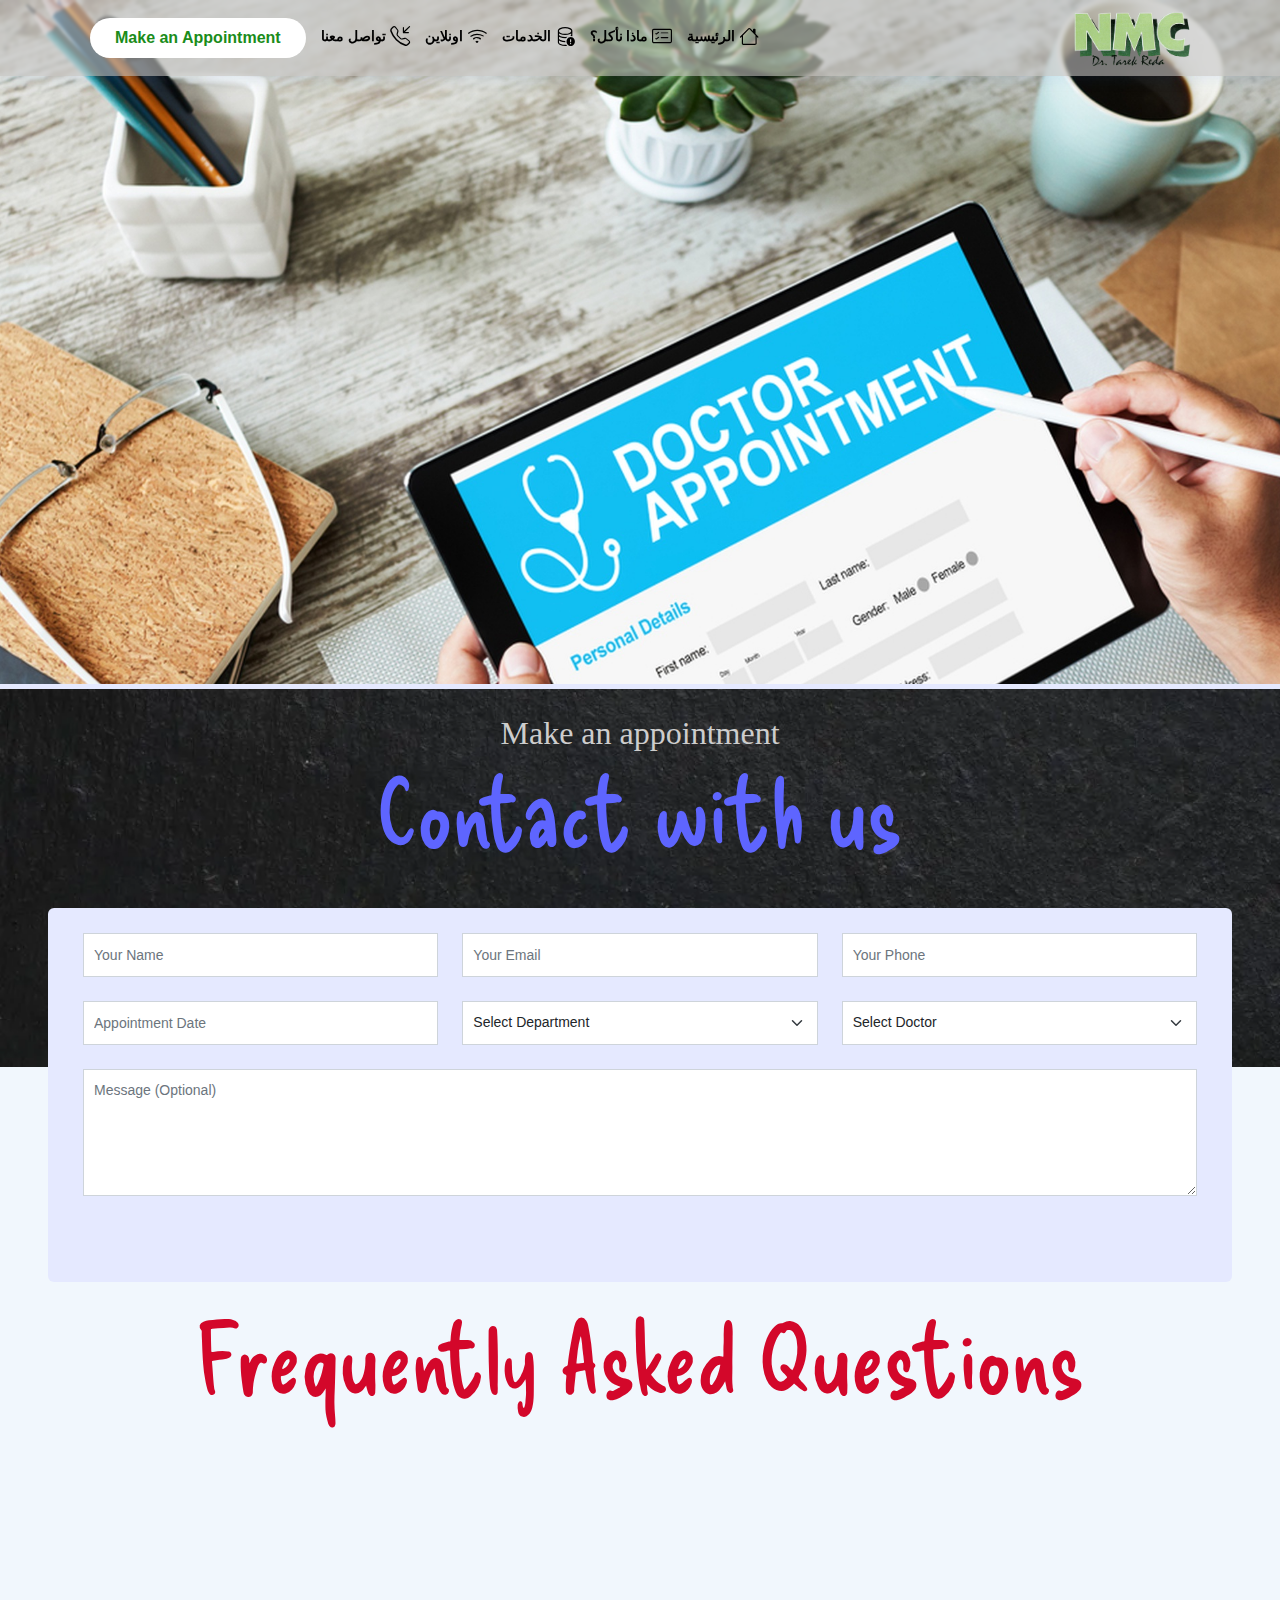
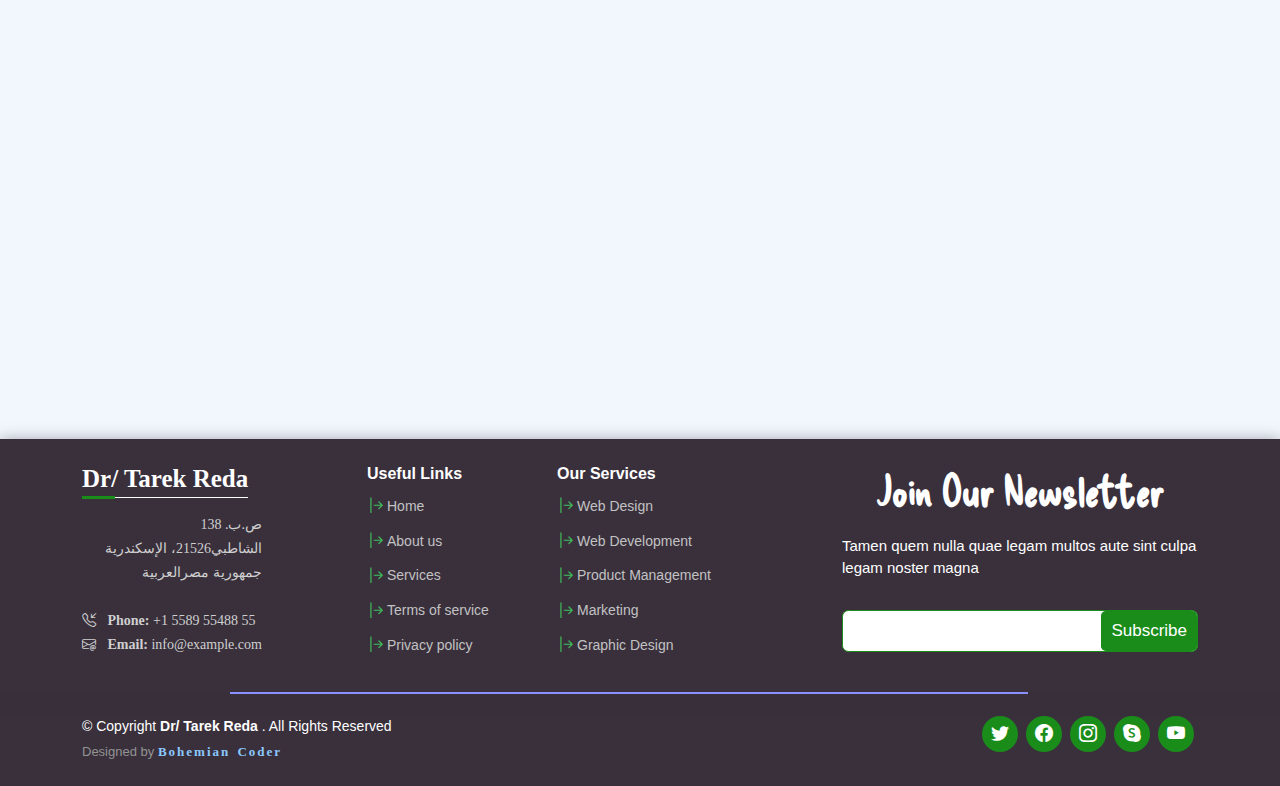
==== appointment.html @ 63b25da9 "Add files via upload" ====
<!DOCTYPE html>
<html lang="ar" dir="rtl">
  <head>
    <meta charset="UTF-8" />
    <meta http-equiv="X-UA-Compatible" content="IE=edge" />
    <meta name="viewport" content="width=device-width, initial-scale=1.0" />
    <title>Document</title>

    <!-- Google Fonts -->
    <link rel="preconnect" href="https://fonts.googleapis.com" />
    <link rel="preconnect" href="https://fonts.gstatic.com" crossorigin />
    <link
      href="https://fonts.googleapis.com/css2?family=Coming+Soon&family=Delicious+Handrawn&display=swap"
      rel="stylesheet" />

    <!-- Vendor CSS Files -->
    <link href="assets/vendor/aos/aos.css" rel="stylesheet" />
    <link href="assets/vendor/animate.css/animate.min.css" rel="stylesheet" />
    <link
      href="assets/vendor/bootstrap/css/bootstrap.min.css"
      rel="stylesheet" />
    <link
      href="assets/vendor/bootstrap-icons/bootstrap-icons.css"
      rel="stylesheet" />
    <link
      href="assets/vendor/glightbox/css/glightbox.min.css"
      rel="stylesheet" />
    <link href="assets/vendor/remixicon/remixicon.css" rel="stylesheet" />
    <link href="assets/vendor/swiper/swiper-bundle.min.css" rel="stylesheet" />

    <!-- Template Main CSS File -->
    <link href="assets/css/style.css" rel="stylesheet" />
  </head>

  <body id="main-home">
    <div id="head" class="head">
      <header id="header" class="fixed-top">
        <div class="container d-flex align-items-center">
          <h1 class="logo ms-auto">
            <a href="index.html" class="logo me-auto">
              <img src="assets/img/logo.png" alt="" class="img-fluid" />
            </a>
          </h1>

          <nav id="navbar" class="navbar order-last order-lg-0">
            <ul>
              <li>
                <a class="nav-link scrollto" href="index.html">
                  <i class="bi bi-house ms-1 fs-5"></i>
                  الرئيسية
                </a>
              </li>
              <li>
                <a class="nav-link scrollto" href="what-eat.html">
                  <i class="bi bi-card-checklist ms-1 fs-5"></i>
                  ماذا نأكل؟
                </a>
              </li>
              <li>
                <a class="nav-link scrollto" href="services.html">
                  <i class="bi bi-database-exclamation ms-1 fs-5"></i>
                  الخدمات
                </a>
              </li>
              <li>
                <a class="nav-link scrollto" href="online.html">
                  <i class="bi bi-wifi ms-1 fs-5"></i>
                  اونلاين
                </a>
              </li>
              <li>
                <a class="nav-link scrollto" href="#doctors">
                  <i class="bi bi-telephone-inbound ms-1 fs-5"></i>
                  تواصل معنا
                </a>
              </li>
            </ul>
            <i class="bi bi-list mobile-nav-toggle"></i>
          </nav>
          <!-- .navbar -->

          <a href="appointment.html" class="appointment-btn scrollto ms-2">
            <span class="d-none d-md-inline"> Make an </span>
            Appointment
          </a>
        </div>
      </header>
      <div class="head-content" id="head-content-appointment"></div>
    </div>

    <main id="main">
      <!-- ======= Appointment Section ======= -->
      <section id="appointment" class="appointment section-bg py-0" dir="ltr">
        <div class="appointment-head">
          <h4 class="">Make an appointment</h4>
          <h2>Contact with us</h2>
        </div>
        <div class="form">
          <form action="" method="post" role="form">
            <div class="row">
              <div class="col-md-4 form-group">
                <input
                  type="text"
                  name="name"
                  class="form-control"
                  id="name"
                  placeholder="Your Name"
                  data-rule="minlen:4"
                  data-msg="Please enter at least 4 chars" />
              </div>
              <div class="col-md-4 form-group mt-3 mt-md-0">
                <input
                  type="email"
                  class="form-control"
                  name="email"
                  id="email"
                  placeholder="Your Email"
                  data-rule="email"
                  data-msg="Please enter a valid email" />
              </div>
              <div class="col-md-4 form-group mt-3 mt-md-0">
                <input
                  type="tel"
                  class="form-control"
                  name="phone"
                  id="phone"
                  placeholder="Your Phone"
                  data-rule="minlen:4"
                  data-msg="Please enter at least 4 chars" />
              </div>
            </div>
            <div class="row">
              <div class="col-md-4 form-group mt-3">
                <input
                  type="datetime"
                  name="date"
                  class="form-control datepicker"
                  id="date"
                  placeholder="Appointment Date"
                  data-rule="minlen:4"
                  data-msg="Please enter at least 4 chars" />
              </div>
              <div class="col-md-4 form-group mt-3">
                <select name="department" id="department" class="form-select">
                  <option value="">Select Department</option>
                  <option value="Department 1">Department 1</option>
                  <option value="Department 2">Department 2</option>
                  <option value="Department 3">Department 3</option>
                </select>
              </div>
              <div class="col-md-4 form-group mt-3">
                <select name="doctor" id="doctor" class="form-select">
                  <option value="">Select Doctor</option>
                  <option value="Doctor 1">Doctor 1</option>
                  <option value="Doctor 2">Doctor 2</option>
                  <option value="Doctor 3">Doctor 3</option>
                </select>
              </div>
            </div>

            <div class="form-group mt-3">
              <textarea
                class="form-control"
                name="message"
                rows="5"
                placeholder="Message (Optional)"></textarea>
            </div>
            <div class="appoint-btn my-0 text-center">
              <a
                type="submit"
                href=""
                class="appointment-btn scrollto ms-2"
                data-aos="fade-left">
                <i class="bi bi-pencil-square"></i>
                Make an Appointment
              </a>
            </div>
          </form>
        </div>
      </section>
      <div class="appoint-img"></div>
      <!-- End Appointment Section -->

      <!-- ======= Frequently Asked Questions Section ======= -->
      <section id="faq" class="faq section-bg pt-0">
        <div class="container">
          <h2>Frequently Asked Questions</h2>
          <div class="faq-list">
            <ul>
              <li data-aos="fade-up" dir="ltr" class="text-start">
                <a
                  data-bs-toggle="collapse"
                  class="collapse"
                  data-bs-target="#faq-list-1">
                  <h5 class="d-flex justify-content-start align-items-center">
                    <i class="bi bi-question-circle icon-help"></i>
                    Non consectetur a erat nam at lectus urna duis?
                  </h5>
                  <i class="bi bi-chevron-down icon-show"></i>
                  <i class="bi bi-chevron-up icon-close"></i>
                </a>
                <div
                  id="faq-list-1"
                  class="collapse show"
                  data-bs-parent=".faq-list">
                  <p>
                    <i class="bi bi-check-all fs-4"></i>
                    Feugiat pretium nibh ipsum consequat. Tempus iaculis urna id
                    volutpat lacus laoreet non curabitur gravida. Venenatis
                    lectus magna fringilla urna porttitor rhoncus dolor purus
                    non.
                  </p>
                </div>
              </li>

              <li
                data-aos="fade-up"
                data-aos-delay="100"
                dir="ltr"
                class="text-start">
                <a
                  data-bs-toggle="collapse"
                  data-bs-target="#faq-list-2"
                  class="collapsed">
                  <h5 class="d-flex justify-content-start align-items-center">
                    <i class="bi bi-question-circle icon-help"></i>
                    Non consectetur a erat nam at lectus urna duis?
                  </h5>
                  <i class="bi bi-chevron-down icon-show"></i>
                  <i class="bi bi-chevron-up icon-close"></i>
                </a>
                <div
                  id="faq-list-2"
                  class="collapse"
                  data-bs-parent=".faq-list">
                  <p>
                    <i class="bi bi-check-all fs-4"></i>
                    Dolor sit amet consectetur adipiscing elit pellentesque
                    habitant morbi. Id interdum velit laoreet id donec ultrices.
                    Fringilla phasellus faucibus scelerisque eleifend donec
                    pretium. Est pellentesque elit ullamcorper dignissim. Mauris
                    ultrices eros in cursus turpis massa tincidunt dui.
                  </p>
                </div>
              </li>

              <li
                data-aos="fade-up"
                data-aos-delay="200"
                dir="ltr"
                class="text-start">
                <a
                  data-bs-toggle="collapse"
                  data-bs-target="#faq-list-3"
                  class="collapsed">
                  <h5 class="d-flex justify-content-start align-items-center">
                    <i class="bi bi-question-circle icon-help"></i>
                    Non consectetur a erat nam at lectus urna duis?
                  </h5>
                  <i class="bi bi-chevron-down icon-show"></i>
                  <i class="bi bi-chevron-up icon-close"></i>
                </a>
                <div
                  id="faq-list-3"
                  class="collapse"
                  data-bs-parent=".faq-list">
                  <p>
                    <i class="bi bi-check-all fs-4"></i>
                    Eleifend mi in nulla posuere sollicitudin aliquam ultrices
                    sagittis orci. Faucibus pulvinar elementum integer enim. Sem
                    nulla pharetra diam sit amet nisl suscipit. Rutrum tellus
                    pellentesque eu tincidunt. Lectus urna duis convallis
                    convallis tellus. Urna molestie at elementum eu facilisis
                    sed odio morbi quis
                  </p>
                </div>
              </li>

              <li
                data-aos="fade-up"
                data-aos-delay="300"
                dir="ltr"
                class="text-start">
                <a
                  data-bs-toggle="collapse"
                  data-bs-target="#faq-list-4"
                  class="collapsed">
                  <h5 class="d-flex justify-content-start align-items-center">
                    <i class="bi bi-question-circle icon-help"></i>
                    Non consectetur a erat nam at lectus urna duis?
                  </h5>
                  <i class="bi bi-chevron-down icon-show"></i>
                  <i class="bi bi-chevron-up icon-close"></i>
                </a>
                <div
                  id="faq-list-4"
                  class="collapse"
                  data-bs-parent=".faq-list">
                  <p>
                    <i class="bi bi-check-all fs-4"></i>
                    Molestie a iaculis at erat pellentesque adipiscing commodo.
                    Dignissim suspendisse in est ante in. Nunc vel risus commodo
                    viverra maecenas accumsan. Sit amet nisl suscipit adipiscing
                    bibendum est. Purus gravida quis blandit turpis cursus in.
                  </p>
                </div>
              </li>

              <li
                data-aos="fade-up"
                data-aos-delay="400"
                dir="ltr"
                class="text-start">
                <a
                  data-bs-toggle="collapse"
                  data-bs-target="#faq-list-5"
                  class="collapsed">
                  <h5 class="d-flex justify-content-start align-items-center">
                    <i class="bi bi-question-circle icon-help"></i>
                    Non consectetur a erat nam at lectus urna duis?
                  </h5>
                  <i class="bi bi-chevron-down icon-show"></i>
                  <i class="bi bi-chevron-up icon-close"></i>
                </a>
                <div
                  id="faq-list-5"
                  class="collapse"
                  data-bs-parent=".faq-list">
                  <p>
                    <i class="bi bi-check-all fs-4"></i>
                    Laoreet sit amet cursus sit amet dictum sit amet justo.
                    Mauris vitae ultricies leo integer malesuada nunc vel.
                    Tincidunt eget nullam non nisi est sit amet. Turpis nunc
                    eget lorem dolor sed. Ut venenatis tellus in metus vulputate
                    eu scelerisque.
                  </p>
                </div>
              </li>
            </ul>
          </div>
        </div>
      </section>
      <!-- End Frequently Asked Questions Section -->
    </main>

    <!-- ======= Footer ======= -->
    <footer id="footer">
      <div class="footer-top">
        <div class="container">
          <div class="row">
            <div class="col-lg-3 col-md-6 footer-contact">
              <h3>Dr/ Tarek Reda</h3>
              <p>
                <span class="d-flex" dir="rtl">
                  ص.ب. 138 <br />
                  الشاطبي21526، الإسكندرية<br />
                  جمهورية مصرالعربية <br /><br />
                </span>
                <strong>
                  <i class="bi bi-telephone-inbound me-2"></i>
                  Phone:
                </strong>
                +1 5589 55488 55
                <br />
                <strong>
                  <i class="bi bi-envelope-at me-2"></i>
                  Email:
                </strong>
                info@example.com
                <br />
              </p>
            </div>

            <!-- <div class="d-md-none">
              <img src="assets/img/logo.png" alt="" class="img-fluid w-100" />
            </div> -->

            <div class="col-lg-2 col-sm-6 footer-links">
              <h4>Useful Links</h4>
              <ul>
                <li>
                  <i class="bi bi-arrow-bar-right"></i> <a href="">Home</a>
                </li>
                <li>
                  <i class="bi bi-arrow-bar-right"></i> <a href="">About us</a>
                </li>
                <li>
                  <i class="bi bi-arrow-bar-right"></i> <a href="">Services</a>
                </li>
                <li>
                  <i class="bi bi-arrow-bar-right"></i>
                  <a href="">Terms of service</a>
                </li>
                <li>
                  <i class="bi bi-arrow-bar-right"></i>
                  <a href="">Privacy policy</a>
                </li>
              </ul>
            </div>

            <div class="col-lg-3 col-sm-6 footer-links">
              <h4>Our Services</h4>
              <ul>
                <li>
                  <i class="bi bi-arrow-bar-right"></i>
                  <a href="">Web Design</a>
                </li>
                <li>
                  <i class="bi bi-arrow-bar-right"></i>
                  <a href="">Web Development</a>
                </li>
                <li>
                  <i class="bi bi-arrow-bar-right"></i>
                  <a href="">Product Management</a>
                </li>
                <li>
                  <i class="bi bi-arrow-bar-right"></i>
                  <a href="">Marketing</a>
                </li>
                <li>
                  <i class="bi bi-arrow-bar-right"></i>
                  <a href="">Graphic Design</a>
                </li>
              </ul>
            </div>

            <div class="col-lg-4 col-md-6 footer-newsletter">
              <h4>Join Our Newsletter</h4>
              <p>
                Tamen quem nulla quae legam multos aute sint culpa legam noster
                magna
              </p>
              <form action="" method="post">
                <input type="email" name="email" /><input
                  type="submit"
                  value="Subscribe" />
              </form>
            </div>
          </div>
        </div>
      </div>

      <div class="footer-bottom container d-md-flex py-4 position-relative">
        <div class="me-md-auto text-center text-md-start">
          <div class="copyright">
            &copy; Copyright
            <strong> <span>Dr/ Tarek Reda</span> </strong>. All Rights Reserved
          </div>
          <div class="credits">Designed by <a href="">Bohemian Coder</a></div>
        </div>
        <div class="social-links text-center text-md-right pt-3 pt-md-0">
          <a href="" class="twitter"><i class="bi bi-twitter"></i></a>
          <a href="" class="facebook"><i class="bi bi-facebook"></i></a>
          <a href="" class="instagram"><i class="bi bi-instagram"></i></a>
          <a href="" class="google-plus"><i class="bi bi-skype"></i></a>
          <a href="" class="youtube"><i class="bi bi-youtube"></i></a>
        </div>
      </div>
    </footer>
    <!-- End Footer -->

    <div id="preloader"></div>
    <a
      href="#"
      class="back-to-top d-flex align-items-center justify-content-center">
      <i class="bi bi-arrow-up-short"></i>
    </a>

    <!-- Vendor JS Files -->
    <script src="assets/vendor/aos/aos.js"></script>
    <script src="assets/vendor/purecounter/purecounter_vanilla.js"></script>
    <script src="assets/vendor/bootstrap/js/bootstrap.bundle.min.js"></script>
    <script src="assets/vendor/glightbox/js/glightbox.min.js"></script>
    <script src="assets/vendor/swiper/swiper-bundle.min.js"></script>
    <script src="assets/vendor/typed.js/typed.min.js"></script>

    <!-- Template Main JS File -->
    <script src="assets/js/main.js"></script>
  </body>
</html>
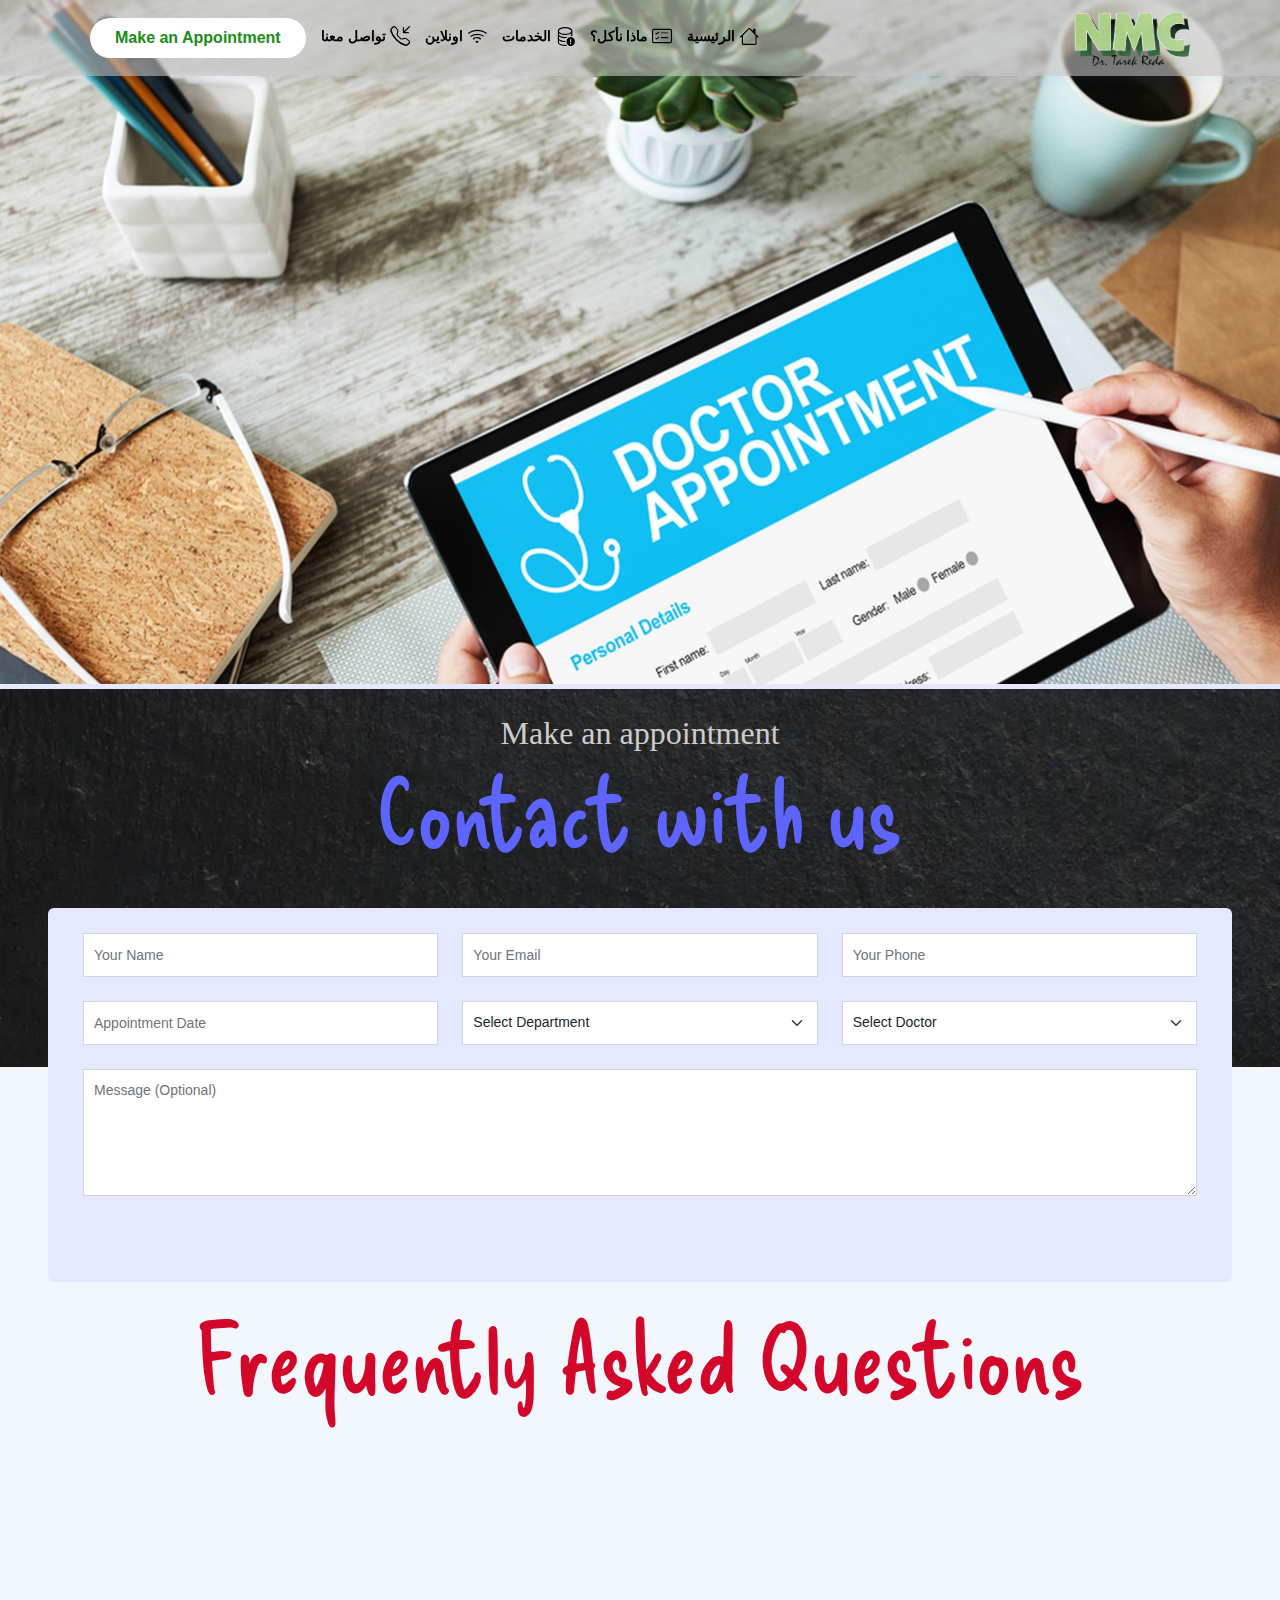
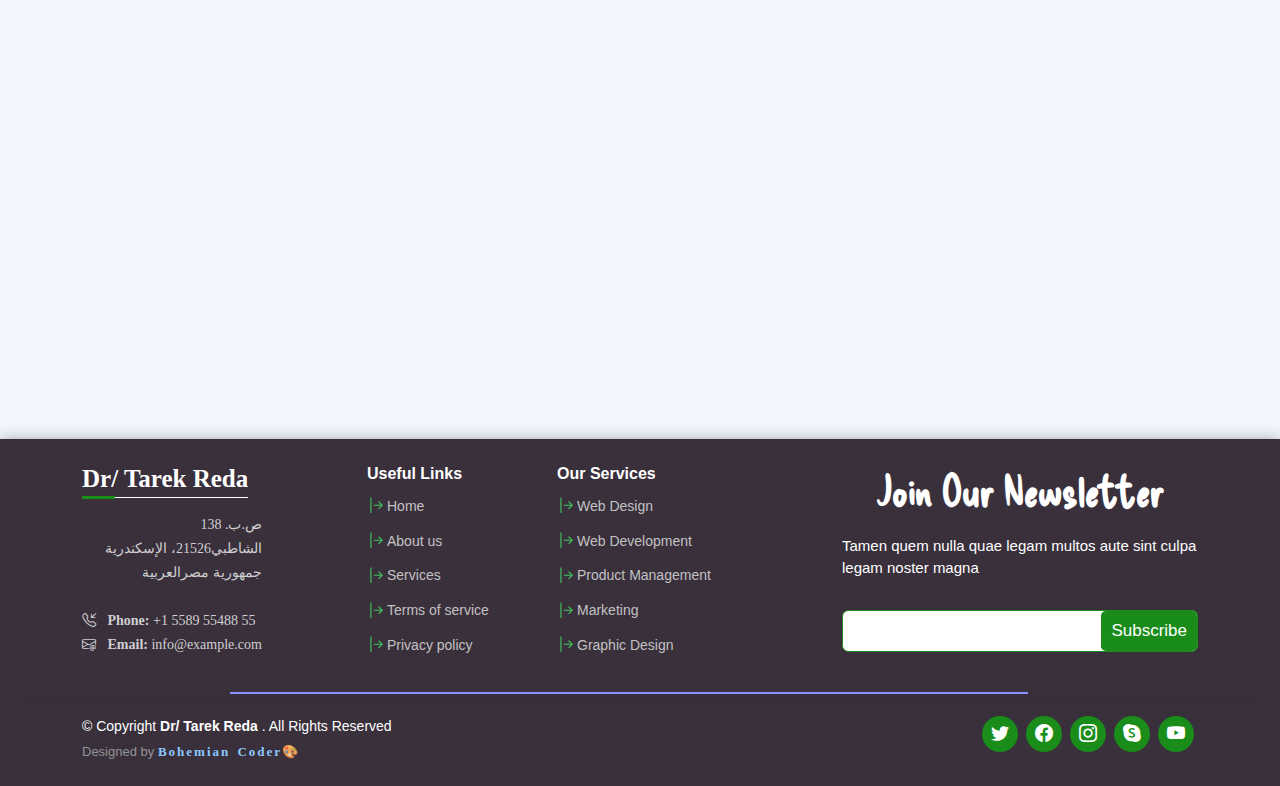
==== commit 4f22ffc3: "Add files via upload" ====
--- a/appointment.html
+++ b/appointment.html
@@ -38,7 +38,7 @@
         <div class="container d-flex align-items-center">
           <h1 class="logo ms-auto">
             <a href="index.html" class="logo me-auto">
-              <img src="assets/img/logo.png" alt="" class="img-fluid" />
+              <img src="assets/img/logo.webp" alt="" class="img-fluid" />
             </a>
           </h1>
 
@@ -446,7 +446,7 @@
             &copy; Copyright
             <strong> <span>Dr/ Tarek Reda</span> </strong>. All Rights Reserved
           </div>
-          <div class="credits">Designed by <a href="">Bohemian Coder</a></div>
+          <div class="credits">Designed by <a href="">Bohemian Coder&#x1F3A8;</a></div>
         </div>
         <div class="social-links text-center text-md-right pt-3 pt-md-0">
           <a href="" class="twitter"><i class="bi bi-twitter"></i></a>
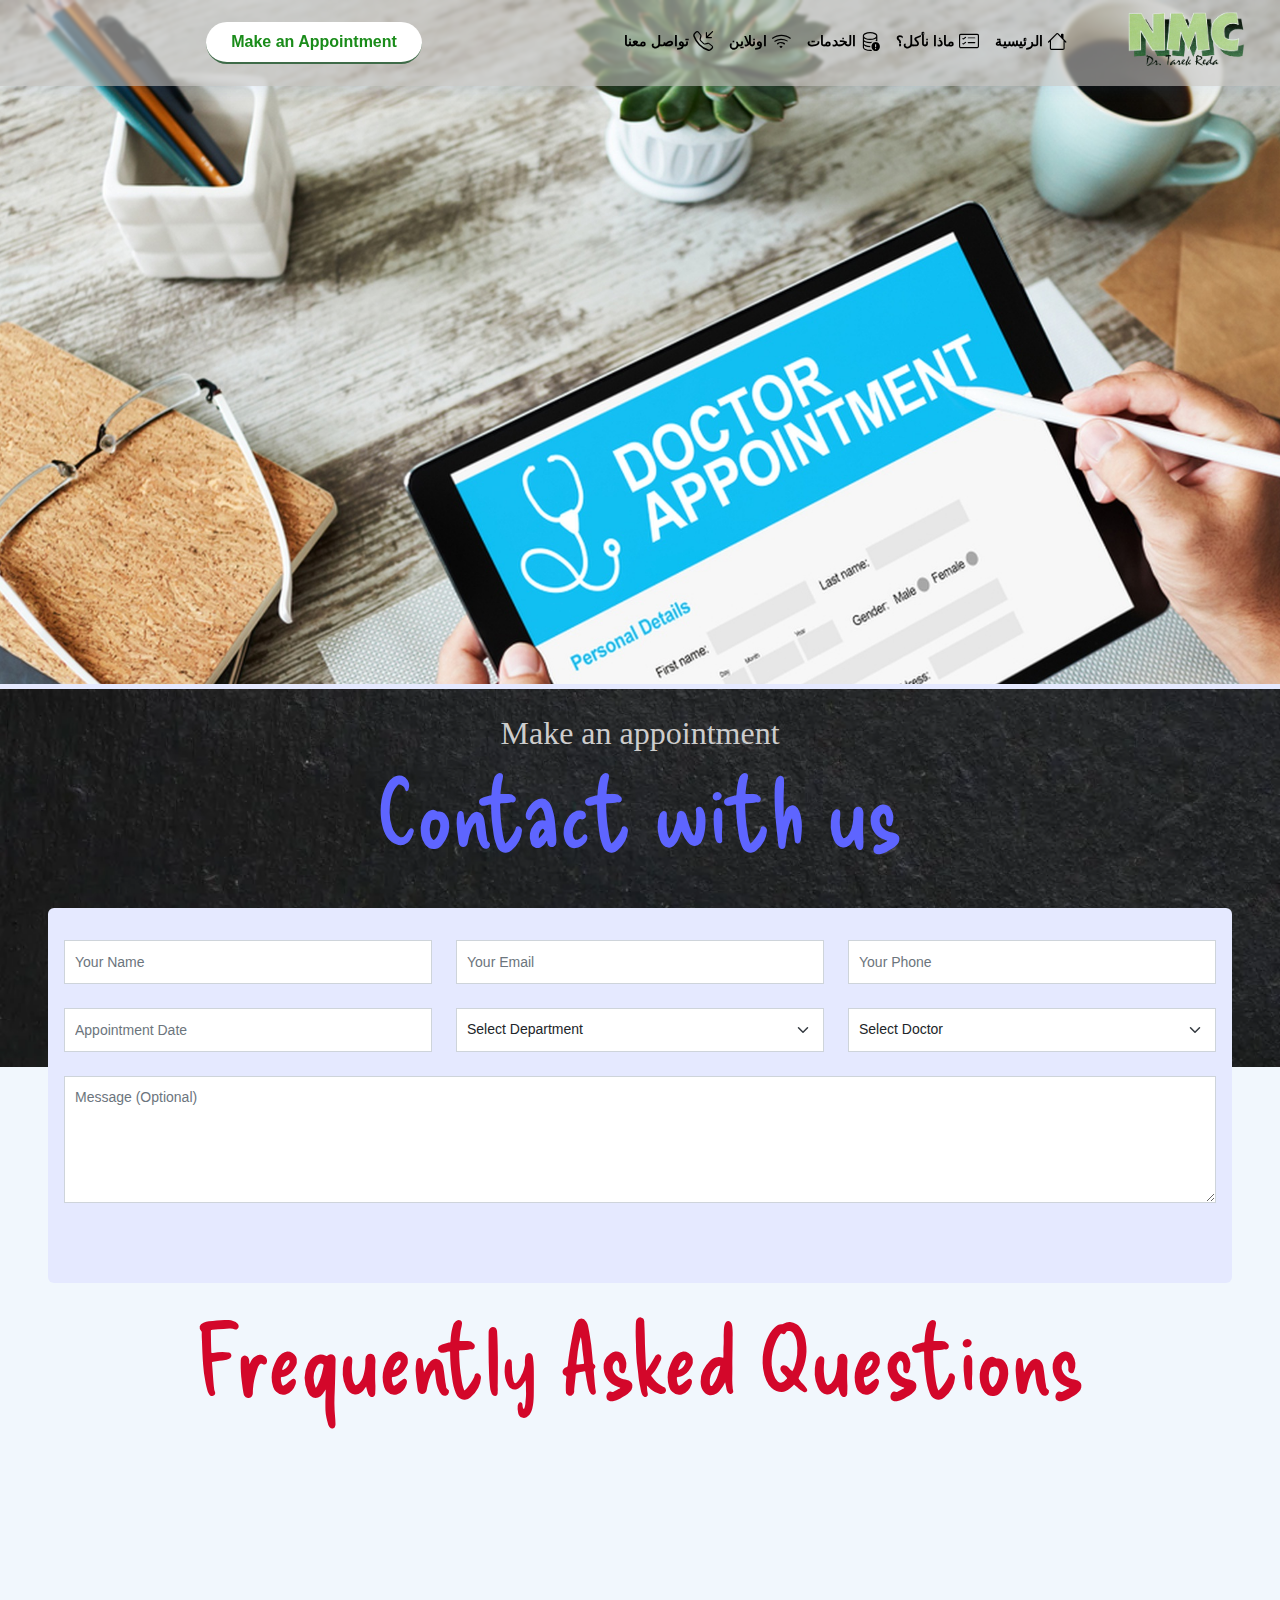
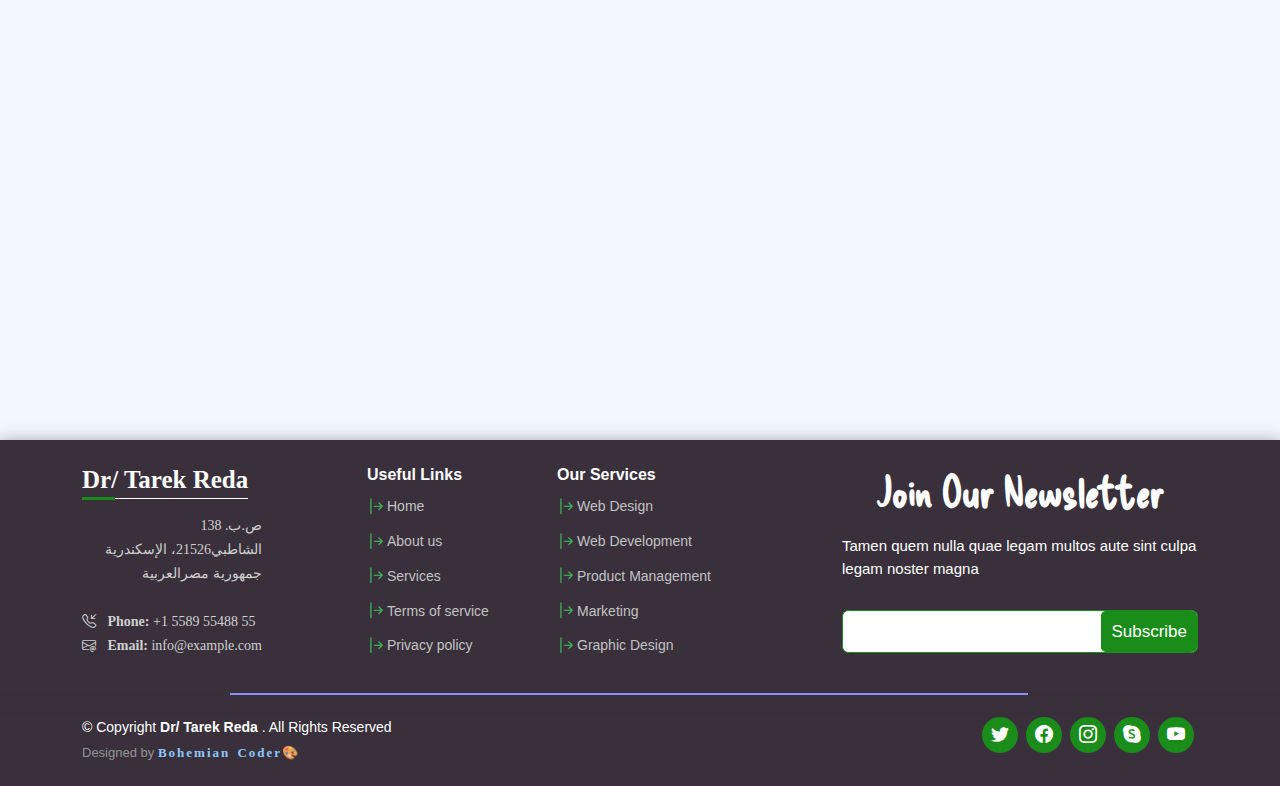
==== commit 2bb33ed3: "Add files via upload" ====
--- a/appointment.html
+++ b/appointment.html
@@ -32,58 +32,71 @@
     <link href="assets/css/style.css" rel="stylesheet" />
   </head>
 
-  <body id="main-home">
+  <body id="appointmentpg">
     <div id="head" class="head">
       <header id="header" class="fixed-top">
-        <div class="container d-flex align-items-center">
-          <h1 class="logo ms-auto">
-            <a href="index.html" class="logo me-auto">
-              <img src="assets/img/logo.webp" alt="" class="img-fluid" />
-            </a>
-          </h1>
-
-          <nav id="navbar" class="navbar order-last order-lg-0">
-            <ul>
-              <li>
-                <a class="nav-link scrollto" href="index.html">
-                  <i class="bi bi-house ms-1 fs-5"></i>
-                  الرئيسية
-                </a>
-              </li>
-              <li>
-                <a class="nav-link scrollto" href="what-eat.html">
-                  <i class="bi bi-card-checklist ms-1 fs-5"></i>
-                  ماذا نأكل؟
-                </a>
-              </li>
-              <li>
-                <a class="nav-link scrollto" href="services.html">
-                  <i class="bi bi-database-exclamation ms-1 fs-5"></i>
-                  الخدمات
-                </a>
-              </li>
-              <li>
-                <a class="nav-link scrollto" href="online.html">
-                  <i class="bi bi-wifi ms-1 fs-5"></i>
-                  اونلاين
-                </a>
-              </li>
-              <li>
-                <a class="nav-link scrollto" href="#doctors">
-                  <i class="bi bi-telephone-inbound ms-1 fs-5"></i>
-                  تواصل معنا
-                </a>
-              </li>
-            </ul>
-            <i class="bi bi-list mobile-nav-toggle"></i>
-          </nav>
-          <!-- .navbar -->
-
-          <a href="appointment.html" class="appointment-btn scrollto ms-2">
-            <span class="d-none d-md-inline"> Make an </span>
-            Appointment
-          </a>
-        </div>
+        <nav id="navbar" class="navbar navbar-expand-lg bg-body-tertiary p-0">
+          <div class="container-fluid">
+            <h1 class="logo ms-auto">
+              <a class="navbar-brand" href="#">
+                <img src="assets/img/logo.webp" alt="" />
+              </a>
+            </h1>
+            <button
+              class="navbar-toggler"
+              type="button"
+              data-bs-toggle="collapse"
+              data-bs-target="#navbarSupportedContent"
+              aria-controls="navbarSupportedContent"
+              aria-expanded="false"
+              aria-label="Toggle navigation">
+              <span class="navbar-toggler-icon"></span>
+            </button>
+            <div class="collapse navbar-collapse" id="navbarSupportedContent">
+              <ul class="navbar-nav mb-2 mb-lg-0 align-items-center">
+                <li class="nav-item mx-2">
+                  <a class="nav-link scrollto" href="index.html">
+                    <i class="bi bi-house ms-1 fs-5"></i>
+                    الرئيسية
+                  </a>
+                </li>
+                <li class="nav-item mx-2">
+                  <a class="nav-link scrollto" href="what-eat.html">
+                    <i class="bi bi-card-checklist ms-1 fs-5"></i>
+                    ماذا نأكل؟
+                  </a>
+                </li>
+                <li class="nav-item mx-2">
+                  <a class="nav-link scrollto" href="services.html">
+                    <i class="bi bi-database-exclamation ms-1 fs-5"></i>
+                    الخدمات
+                  </a>
+                </li>
+                <li class="nav-item mx-2">
+                  <a class="nav-link scrollto" href="online.html">
+                    <i class="bi bi-wifi ms-1 fs-5"></i>
+                    اونلاين
+                  </a>
+                </li>
+                <li class="nav-item mx-2">
+                  <a class="nav-link scrollto" href="#doctors">
+                    <i class="bi bi-telephone-inbound ms-1 fs-5"></i>
+                    تواصل معنا
+                  </a>
+                </li>
+              </ul>
+              <div class="appoint-indexpg w-100 d-flex justify-content-center">
+                <a
+                  href="#appointmentpg"
+                  class="appointment-btn scrollto active"
+                  aria-current="page">
+                  <span class="d-none d-md-inline"> Make an </span>
+                  Appointment
+                </a>
+              </div>
+            </div>
+          </div>
+        </nav>
       </header>
       <div class="head-content" id="head-content-appointment"></div>
     </div>
@@ -446,7 +459,9 @@
             &copy; Copyright
             <strong> <span>Dr/ Tarek Reda</span> </strong>. All Rights Reserved
           </div>
-          <div class="credits">Designed by <a href="">Bohemian Coder&#x1F3A8;</a></div>
+          <div class="credits">
+            Designed by <a href="">Bohemian Coder&#x1F3A8;</a>
+          </div>
         </div>
         <div class="social-links text-center text-md-right pt-3 pt-md-0">
           <a href="" class="twitter"><i class="bi bi-twitter"></i></a>
--- a/assets/css/style.css
+++ b/assets/css/style.css
@@ -8,439 +8,4 @@
 @import "what-eat.css";
 @import "faq.css";
 @import "appointment.css";
-
 @import "footer.css";
-
-
-
-
-/*--------------------------------------------------------------
-# Departments
---------------------------------------------------------------*/
-.departments {
-  overflow: hidden;
-}
-
-.departments .nav-tabs {
-  border: 0;
-}
-
-.departments .nav-link {
-  border: 0;
-  padding: 12px 15px 12px 0;
-  transition: 0.3s;
-  color: #2c4964;
-  border-radius: 0;
-  border-right: 2px solid #ebf1f6;
-  font-weight: 600;
-  font-size: 15px;
-}
-
-.departments .nav-link:hover {
-  color: #1977cc;
-}
-
-.departments .nav-link.active {
-  color: #1977cc;
-  border-color: #1977cc;
-}
-
-.departments .tab-pane.active {
-  -webkit-animation: fadeIn 0.5s ease-out;
-  animation: fadeIn 0.5s ease-out;
-}
-
-.departments .details h3 {
-  font-size: 26px;
-  font-weight: 600;
-  margin-bottom: 20px;
-  color: #2c4964;
-}
-
-.departments .details p {
-  color: #777777;
-}
-
-.departments .details p:last-child {
-  margin-bottom: 0;
-}
-
-@media (max-width: 992px) {
-  .departments .nav-link {
-    border: 0;
-    padding: 15px;
-  }
-
-  .departments .nav-link.active {
-    color: #fff;
-    background: #1977cc;
-  }
-}
-
-/*--------------------------------------------------------------
-# Doctors
---------------------------------------------------------------*/
-.doctors {
-  background: #fff;
-}
-
-.doctors .member {
-  position: relative;
-  box-shadow: 0px 2px 15px rgba(44, 73, 100, 0.08);
-  padding: 30px;
-  border-radius: 10px;
-}
-
-.doctors .member .pic {
-  overflow: hidden;
-  width: 180px;
-  border-radius: 50%;
-}
-
-.doctors .member .pic img {
-  transition: ease-in-out 0.3s;
-}
-
-.doctors .member:hover img {
-  transform: scale(1.1);
-}
-
-.doctors .member .member-info {
-  padding-left: 30px;
-}
-
-.doctors .member h4 {
-  font-weight: 700;
-  margin-bottom: 5px;
-  font-size: 20px;
-  color: #2c4964;
-}
-
-.doctors .member span {
-  display: block;
-  font-size: 15px;
-  padding-bottom: 10px;
-  position: relative;
-  font-weight: 500;
-}
-
-.doctors .member span::after {
-  content: "";
-  position: absolute;
-  display: block;
-  width: 50px;
-  height: 1px;
-  background: #b2c8dd;
-  bottom: 0;
-  left: 0;
-}
-
-.doctors .member p {
-  margin: 10px 0 0 0;
-  font-size: 14px;
-}
-
-.doctors .member .social {
-  margin-top: 12px;
-  display: flex;
-  align-items: center;
-  justify-content: flex-start;
-}
-
-.doctors .member .social a {
-  transition: ease-in-out 0.3s;
-  display: flex;
-  align-items: center;
-  justify-content: center;
-  border-radius: 50px;
-  width: 32px;
-  height: 32px;
-  background: #a0bcd5;
-}
-
-.doctors .member .social a i {
-  color: #fff;
-  font-size: 16px;
-  margin: 0 2px;
-}
-
-.doctors .member .social a:hover {
-  background: #1977cc;
-}
-
-.doctors .member .social a + a {
-  margin-left: 8px;
-}
-
-
-
-/*--------------------------------------------------------------
-# Testimonials
---------------------------------------------------------------*/
-.testimonials .testimonial-wrap {
-  padding-left: 50px;
-}
-
-.testimonials .testimonials-carousel,
-.testimonials .testimonials-slider {
-  overflow: hidden;
-}
-
-.testimonials .testimonial-item {
-  box-sizing: content-box;
-  padding: 30px 30px 30px 60px;
-  margin: 30px 15px;
-  min-height: 200px;
-  box-shadow: 0px 2px 12px rgba(44, 73, 100, 0.08);
-  position: relative;
-  background: #fff;
-}
-
-.testimonials .testimonial-item .testimonial-img {
-  width: 90px;
-  border-radius: 10px;
-  border: 6px solid #fff;
-  position: absolute;
-  left: -45px;
-}
-
-.testimonials .testimonial-item h3 {
-  font-size: 18px;
-  font-weight: bold;
-  margin: 10px 0 5px 0;
-  color: #111;
-}
-
-.testimonials .testimonial-item h4 {
-  font-size: 14px;
-  color: #999;
-  margin: 0;
-}
-
-.testimonials .testimonial-item .quote-icon-left,
-.testimonials .testimonial-item .quote-icon-right {
-  color: #badaf7;
-  font-size: 26px;
-}
-
-.testimonials .testimonial-item .quote-icon-left {
-  display: inline-block;
-  left: -5px;
-  position: relative;
-}
-
-.testimonials .testimonial-item .quote-icon-right {
-  display: inline-block;
-  right: -5px;
-  position: relative;
-  top: 10px;
-}
-
-.testimonials .testimonial-item p {
-  font-style: italic;
-  margin: 15px auto 15px auto;
-}
-
-.testimonials .swiper-pagination {
-  margin-top: 20px;
-  position: relative;
-}
-
-.testimonials .swiper-pagination .swiper-pagination-bullet {
-  width: 12px;
-  height: 12px;
-  background-color: #fff;
-  opacity: 1;
-  border: 1px solid #1977cc;
-}
-
-.testimonials .swiper-pagination .swiper-pagination-bullet-active {
-  background-color: #1977cc;
-}
-
-@media (max-width: 767px) {
-  .testimonials .testimonial-wrap {
-    padding-left: 0;
-  }
-
-  .testimonials .testimonials-carousel,
-  .testimonials .testimonials-slider {
-    overflow: hidden;
-  }
-
-  .testimonials .testimonial-item {
-    padding: 30px;
-    margin: 15px;
-  }
-
-  .testimonials .testimonial-item .testimonial-img {
-    position: static;
-    left: auto;
-  }
-}
-
-/*--------------------------------------------------------------
-# Gallery
---------------------------------------------------------------*/
-.gallery .gallery-item {
-  overflow: hidden;
-  border-right: 3px solid #fff;
-  border-bottom: 3px solid #fff;
-}
-
-.gallery .gallery-item img {
-  transition: all ease-in-out 0.4s;
-}
-
-.gallery .gallery-item:hover img {
-  transform: scale(1.1);
-}
-
-/*--------------------------------------------------------------
-# Contact
---------------------------------------------------------------*/
-.contact .info {
-  width: 100%;
-  background: #fff;
-}
-
-.contact .info i {
-  font-size: 20px;
-  color: #1977cc;
-  float: left;
-  width: 44px;
-  height: 44px;
-  background: #d6e9fa;
-  display: flex;
-  justify-content: center;
-  align-items: center;
-  border-radius: 50px;
-  transition: all 0.3s ease-in-out;
-}
-
-.contact .info h4 {
-  padding: 0 0 0 60px;
-  font-size: 22px;
-  font-weight: 600;
-  margin-bottom: 5px;
-  color: #2c4964;
-}
-
-.contact .info p {
-  padding: 0 0 0 60px;
-  margin-bottom: 0;
-  font-size: 14px;
-  color: #4b7dab;
-}
-
-.contact .info .email,
-.contact .info .phone {
-  margin-top: 40px;
-}
-
-.contact .info .email:hover i,
-.contact .info .address:hover i,
-.contact .info .phone:hover i {
-  background: #1977cc;
-  color: #fff;
-}
-
-.contact .php-email-form {
-  width: 100%;
-  background: #fff;
-}
-
-.contact .php-email-form .form-group {
-  padding-bottom: 8px;
-}
-
-.contact .php-email-form .error-message {
-  display: none;
-  color: #fff;
-  background: #ed3c0d;
-  text-align: left;
-  padding: 15px;
-  font-weight: 600;
-}
-
-.contact .php-email-form .error-message br + br {
-  margin-top: 25px;
-}
-
-.contact .php-email-form .sent-message {
-  display: none;
-  color: #fff;
-  background: #18d26e;
-  text-align: center;
-  padding: 15px;
-  font-weight: 600;
-}
-
-.contact .php-email-form .loading {
-  display: none;
-  background: #fff;
-  text-align: center;
-  padding: 15px;
-}
-
-.contact .php-email-form .loading:before {
-  content: "";
-  display: inline-block;
-  border-radius: 50%;
-  width: 24px;
-  height: 24px;
-  margin: 0 10px -6px 0;
-  border: 3px solid #18d26e;
-  border-top-color: #eee;
-  -webkit-animation: animate-loading 1s linear infinite;
-  animation: animate-loading 1s linear infinite;
-}
-
-.contact .php-email-form input,
-.contact .php-email-form textarea {
-  border-radius: 0;
-  box-shadow: none;
-  font-size: 14px;
-}
-
-.contact .php-email-form input {
-  height: 44px;
-}
-
-.contact .php-email-form textarea {
-  padding: 10px 12px;
-}
-
-.contact .php-email-form button[type="submit"] {
-  background: #1977cc;
-  border: 0;
-  padding: 10px 35px;
-  color: #fff;
-  transition: 0.4s;
-  border-radius: 50px;
-}
-
-.contact .php-email-form button[type="submit"]:hover {
-  background: #1c84e3;
-}
-
-@-webkit-keyframes animate-loading {
-  0% {
-    transform: rotate(0deg);
-  }
-
-  100% {
-    transform: rotate(360deg);
-  }
-}
-
-@keyframes animate-loading {
-  0% {
-    transform: rotate(0deg);
-  }
-
-  100% {
-    transform: rotate(360deg);
-  }
-}
-
